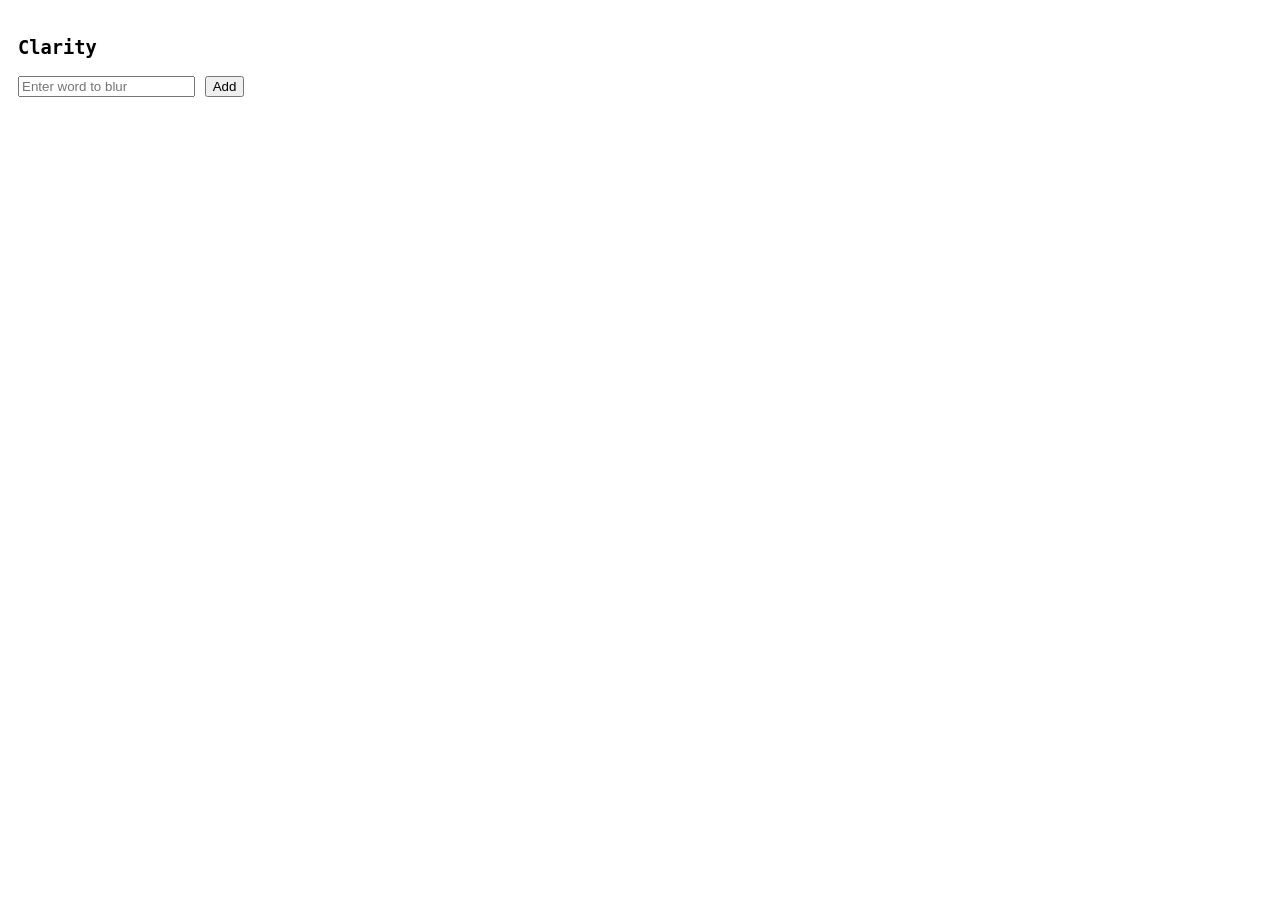
==== popup.html @ 07904cb6 "renamed:    index.html -> popup.html" ====
<!DOCTYPE html>
    <html lang="en">
        <head>
            <meta charset="UTF-8">
            <title>Clarity</title>
            <link rel="stylesheet" href="styles.css">
        </head>
        <body>
            <h3>Clarity</h3>

            <input id="wordInput" placeholder="Enter word to blur">

            <button id="saveWord">Add</button>
            

            <ul id="wordList"></ul>

            <script src="popup.js"></script>


        
        </body>
        
    </html>
---- styles.css ----
body {
  font-family:Monaco, monospace;
  padding: 10px;


}

h2 {
  text-align: center;
  font-family: Monaco, monospace;
}

.blur {
  filter: blur(10px);
}
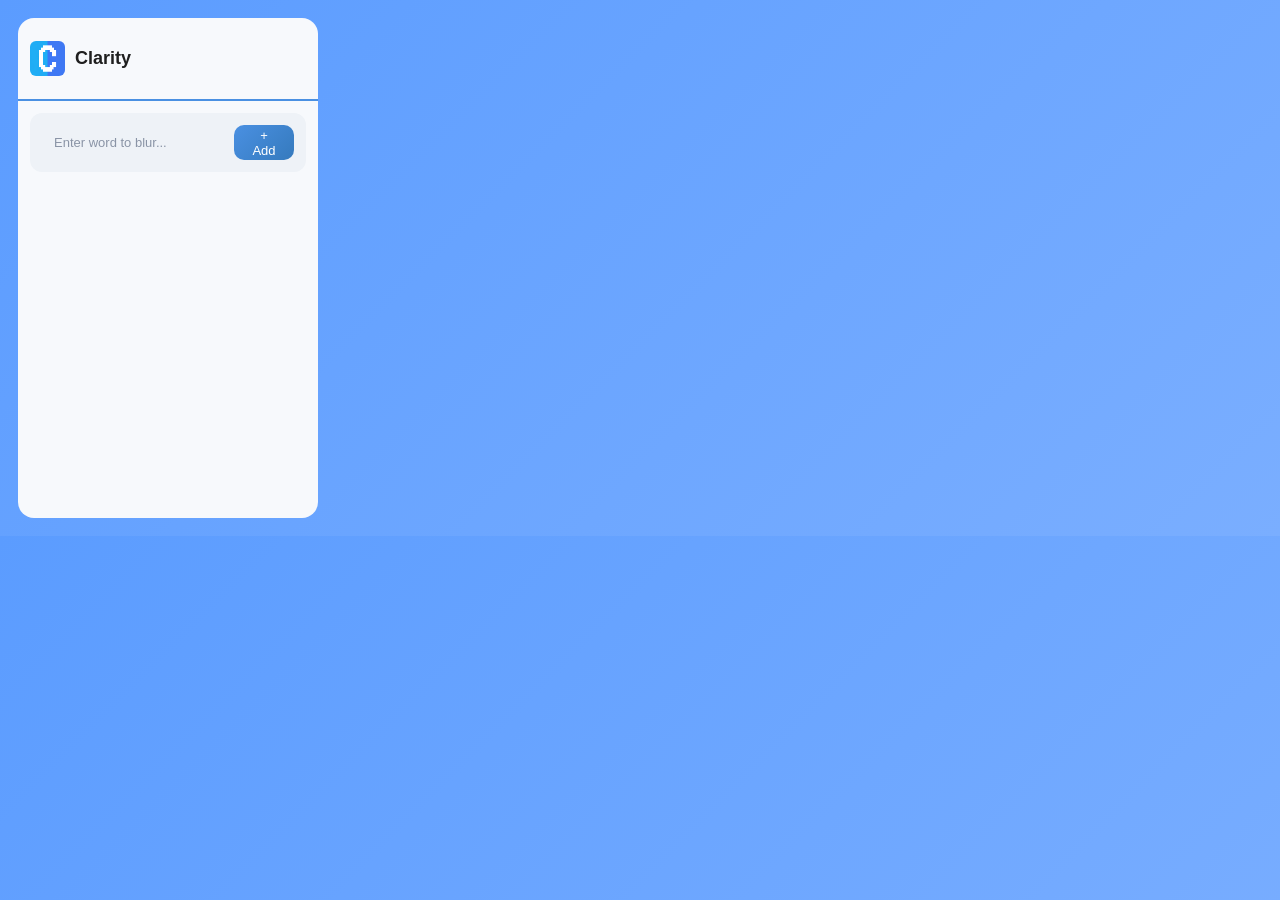
==== commit f5822053: "UI framework" ====
--- a/popup.html
+++ b/popup.html
@@ -5,20 +5,27 @@
             <title>Clarity</title>
             <link rel="stylesheet" href="styles.css">
         </head>
+
         <body>
-            <h3>Clarity</h3>
+            <div class="container">
 
-            <input id="wordInput" placeholder="Enter word to blur">
+                
+                <div class="header">
+                    <img src="icons/icon64.png" class="icon"> 
+                    <h3 class="title">Clarity</h3>
+                </div>
 
-            <button id="saveWord">Add</button>
-            
+                
+                <div class="input-section">
+                    <input id="wordInput" placeholder="Enter word to blur..." />
+                    <button id="saveWord">+ Add</button>
+                </div>
 
-            <ul id="wordList"></ul>
+                
+                <ul id="wordList"></ul>
+
+            </div>
 
             <script src="popup.js"></script>
-
-
-        
         </body>
-        
-    </html>
+    </html>
--- a/styles.css
+++ b/styles.css
@@ -1,15 +1,111 @@
+
 body {
-  font-family:Monaco, monospace;
+  font-family: Inter, sans-serif;
   padding: 10px;
+  background: linear-gradient(135deg, #5b9cff, #7aaeff);
+}
 
 
+.container {
+  display: flex;
+  flex-direction: column;
+  width: 300px;
+  height: 500px;
+  background: #f7f9fc;
+  border-radius: 16px;
+  overflow: hidden;
 }
 
-h2 {
-  text-align: center;
-  font-family: Monaco, monospace;
+
+.header {
+  display: flex;
+  align-items: center;
+  gap: 10px;
+  padding: 12px;
+  border-bottom: 2px solid #4A90E2;
 }
+
+.title {
+  font-size: 18px;
+  font-weight: 600;
+  color: #1f1f1f;
+}
+
+.icon {
+  width: 35px;
+  height: 35px;
+  border-radius: 6px;
+}
+
+
+.input-section {
+  display: flex;
+  padding: 12px;
+  background: #eef2f7;
+  border-radius: 12px;
+  margin: 12px;
+  overflow: hidden;
+}
+
+
+#wordInput {
+  flex: 1;
+  padding: 10px 12px;
+  font-size: 13px;
+  border: none;
+  outline: none;
+  background: transparent;
+  color: #333;
+}
+
+#wordInput::placeholder {
+  color: #8a94a6;
+}
+
+
+#saveWord {
+  padding: 0 16px;
+  font-size: 13px;
+  background: linear-gradient(135deg, #4A90E2, #357ABD);
+  color: white;
+  border: none;
+  cursor: pointer;
+  display: flex;
+  align-items: center;
+  border-radius: 10px;
+  transition: 0.2s ease;
+}
+
+#saveWord:hover {
+  background: linear-gradient(135deg, #357ABD, #2a5f94);
+}
+
+
+.input-section:focus-within {
+  box-shadow: 0 0 0 2px rgba(74, 144, 226, 0.3);
+}
+
+
+#wordList {
+  list-style: none;
+  padding: 0 12px;
+  margin: 0;
+}
+
+
+#wordList li {
+  background: #e6edf7;
+  padding: 10px 12px;
+  border-radius: 12px;
+  margin-bottom: 8px;
+  font-size: 13px;
+  color: #333;
+  display: flex;
+  justify-content: space-between;
+  align-items: center;
+}
+
 
 .blur {
   filter: blur(10px);
-}
+}
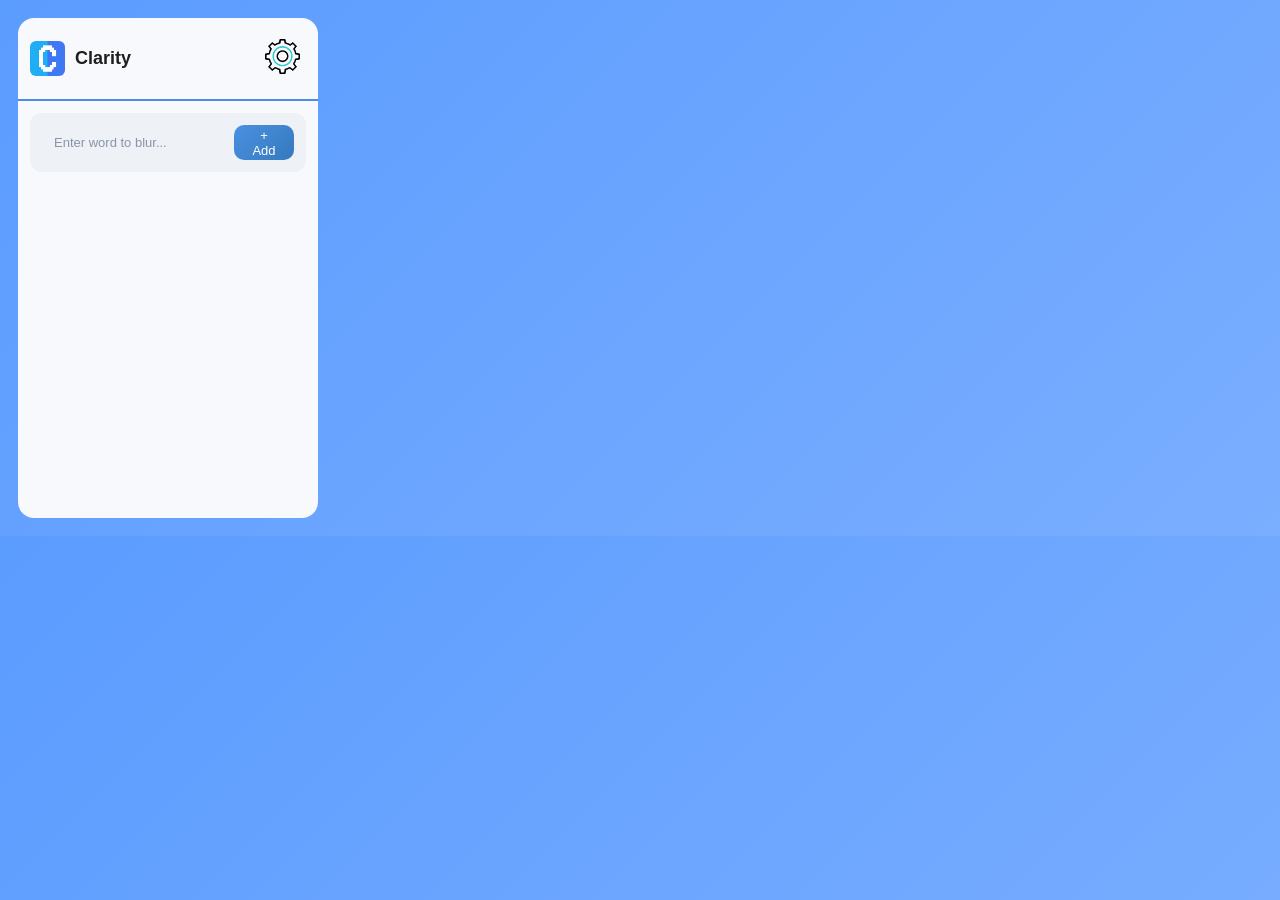
==== commit a52b0e82: "Added settings button and issues file" ====
--- a/popup.html
+++ b/popup.html
@@ -13,6 +13,9 @@
                 <div class="header">
                     <img src="icons/icon64.png" class="icon"> 
                     <h3 class="title">Clarity</h3>
+                    <button id="settings-btn">
+                        <img src="icons/settings.png" class="settings-icon">
+                    </button>
                 </div>
 
                 
--- a/styles.css
+++ b/styles.css
@@ -108,4 +108,26 @@
 
 .blur {
   filter: blur(10px);
+}
+
+#settings-btn {
+  margin-left: auto;
+  background: none;
+  border: none;
+  font-size: 18px;
+  cursor: pointer;
+  color: #555;
+  transition: 0.25s;
+
+}
+
+
+#settings-btn:hover {
+  transform: rotate(20deg);
+  color: #4A90E2;
+}
+
+.settings-icon {
+  width: 35px;
+  height: 35px;
 }
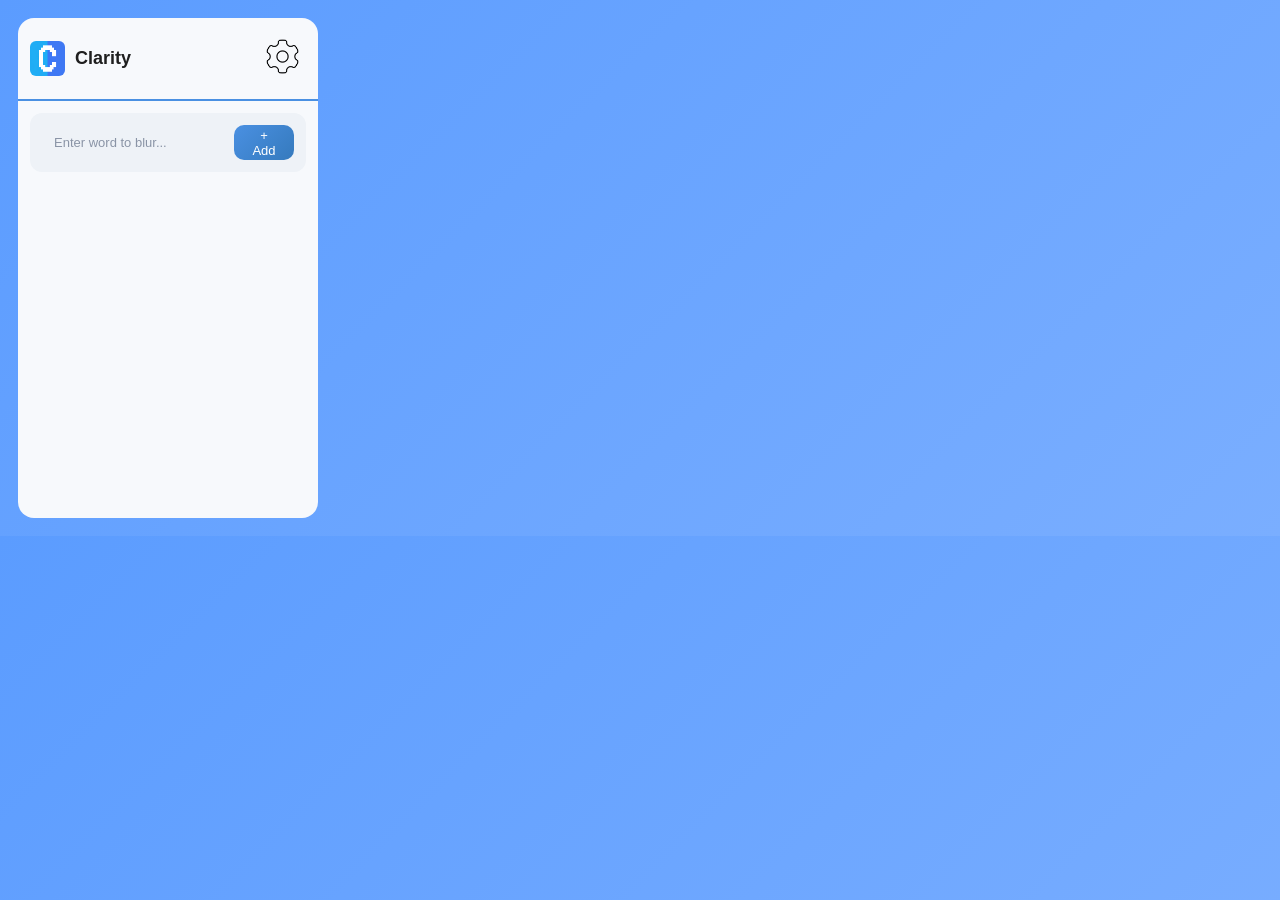
==== commit a4eaedcd: "aded:   icons/settings.png and remvoed some files" ====
--- a/popup.html
+++ b/popup.html
@@ -14,7 +14,7 @@
                     <img src="icons/icon64.png" class="icon"> 
                     <h3 class="title">Clarity</h3>
                     <button id="settings-btn">
-                        <img src="icons/settings.png" class="settings-icon">
+                        <img src="icons/setting.png" class="settings-icon">
                     </button>
                 </div>
 
@@ -29,6 +29,8 @@
 
             </div>
 
+          
+
             <script src="popup.js"></script>
         </body>
     </html>
--- a/styles.css
+++ b/styles.css
@@ -117,17 +117,24 @@
   font-size: 18px;
   cursor: pointer;
   color: #555;
-  transition: 0.25s;
 
-}
-
-
-#settings-btn:hover {
-  transform: rotate(20deg);
-  color: #4A90E2;
 }
 
 .settings-icon {
   width: 35px;
   height: 35px;
-}+}
+
+.delete-btn {
+  margin-left: 10px;
+  font-size: 12px;
+  cursor: pointer;
+  opacity: 0;
+  transition: opacity 0.2s ease;
+  color: rgb(232, 53, 53);
+}
+
+#wordList li:hover .delete-btn {
+  opacity: 1;
+}
+
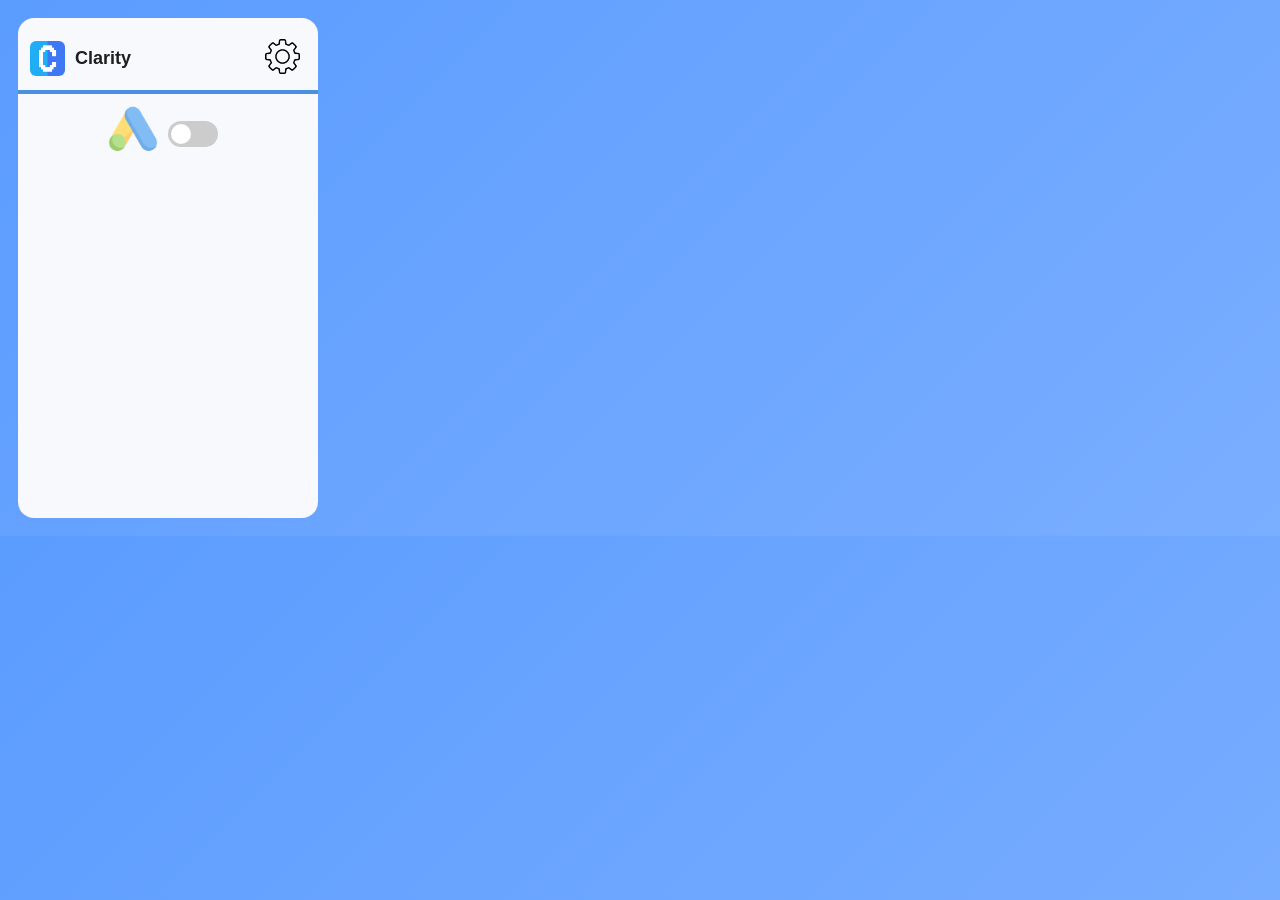
==== commit ab21f427: "Added ad block feature" ====
--- a/popup.html
+++ b/popup.html
@@ -14,18 +14,31 @@
                     <img src="icons/icon64.png" class="icon"> 
                     <h3 class="title">Clarity</h3>
                     <button id="settings-btn">
-                        <img src="icons/setting.png" class="settings-icon">
+                        <img src="icons/settings.png" class="settings-icon">
                     </button>
                 </div>
 
-                
-                <div class="input-section">
-                    <input id="wordInput" placeholder="Enter word to blur..." />
-                    <button id="saveWord">+ Add</button>
+                <div class="toggle-section">
+                    <label for="adBlock">
+                        <img src="icons/ad-block.png" class="adBlockIcon">
+                        <span class="adBlockSwitch">
+                            <input type="checkbox" id="adBlock">
+                            <span class="slider"></span>
+                        </span>
+                        
+                    </label>
+                    
                 </div>
 
+
+
+
+
                 
-                <ul id="wordList"></ul>
+  
+
+                
+                
 
             </div>
 
--- a/styles.css
+++ b/styles.css
@@ -22,7 +22,10 @@
   align-items: center;
   gap: 10px;
   padding: 12px;
-  border-bottom: 2px solid #4A90E2;
+  border-bottom: 4px solid #4A90E2;
+  padding-bottom: 3px;
+  
+
 }
 
 .title {
@@ -37,78 +40,6 @@
   border-radius: 6px;
 }
 
-
-.input-section {
-  display: flex;
-  padding: 12px;
-  background: #eef2f7;
-  border-radius: 12px;
-  margin: 12px;
-  overflow: hidden;
-}
-
-
-#wordInput {
-  flex: 1;
-  padding: 10px 12px;
-  font-size: 13px;
-  border: none;
-  outline: none;
-  background: transparent;
-  color: #333;
-}
-
-#wordInput::placeholder {
-  color: #8a94a6;
-}
-
-
-#saveWord {
-  padding: 0 16px;
-  font-size: 13px;
-  background: linear-gradient(135deg, #4A90E2, #357ABD);
-  color: white;
-  border: none;
-  cursor: pointer;
-  display: flex;
-  align-items: center;
-  border-radius: 10px;
-  transition: 0.2s ease;
-}
-
-#saveWord:hover {
-  background: linear-gradient(135deg, #357ABD, #2a5f94);
-}
-
-
-.input-section:focus-within {
-  box-shadow: 0 0 0 2px rgba(74, 144, 226, 0.3);
-}
-
-
-#wordList {
-  list-style: none;
-  padding: 0 12px;
-  margin: 0;
-}
-
-
-#wordList li {
-  background: #e6edf7;
-  padding: 10px 12px;
-  border-radius: 12px;
-  margin-bottom: 8px;
-  font-size: 13px;
-  color: #333;
-  display: flex;
-  justify-content: space-between;
-  align-items: center;
-}
-
-
-.blur {
-  filter: blur(10px);
-}
 
 #settings-btn {
   margin-left: auto;
@@ -125,16 +56,72 @@
   height: 35px;
 }
 
-.delete-btn {
-  margin-left: 10px;
-  font-size: 12px;
-  cursor: pointer;
-  opacity: 0;
-  transition: opacity 0.2s ease;
-  color: rgb(232, 53, 53);
+body {
+  font-family: Arial, sans-serif;
+  text-align: center;
+  padding: 10px;
 }
 
-#wordList li:hover .delete-btn {
-  opacity: 1;
+.adBlockSwitch {
+  position: relative;
+  display: inline-block;
+  width: 50px;
+  height: 26px;
 }
 
+.adBlockSwitch input {
+  opacity: 0;
+  width: 0;
+  height: 0;
+}
+
+.adBlockSwitch .slider {
+  position: absolute;
+  cursor: pointer;
+  inset: 0;
+  background-color: #ccc;
+  border-radius: 34px;
+  transition: 0.3s;
+}
+
+.adBlockSwitch .slider::before {
+  content: "";
+  position: absolute;
+  height: 20px;
+  width: 20px;
+  left: 3px;
+  bottom: 3px;
+  background-color: white;
+  border-radius: 50%;
+  transition: 0.3s;
+}
+
+
+#adBlock:checked + .slider {
+  background: linear-gradient(to right, #4A90E2, #50E3C2);
+}
+
+
+#adBlock:checked + .slider::before {
+  transform: translateX(24px);
+}
+
+.toggle-section label {
+  display: flex;
+  align-items: center;
+  gap: 10px;
+  cursor: pointer;
+}
+
+.toggle-section {
+  margin-left: 90px;
+  margin-top: 10px;
+  
+
+}
+
+.adBlockIcon {
+  width: 50px;
+  height: 50px;
+  margin-bottom: 10px;
+}
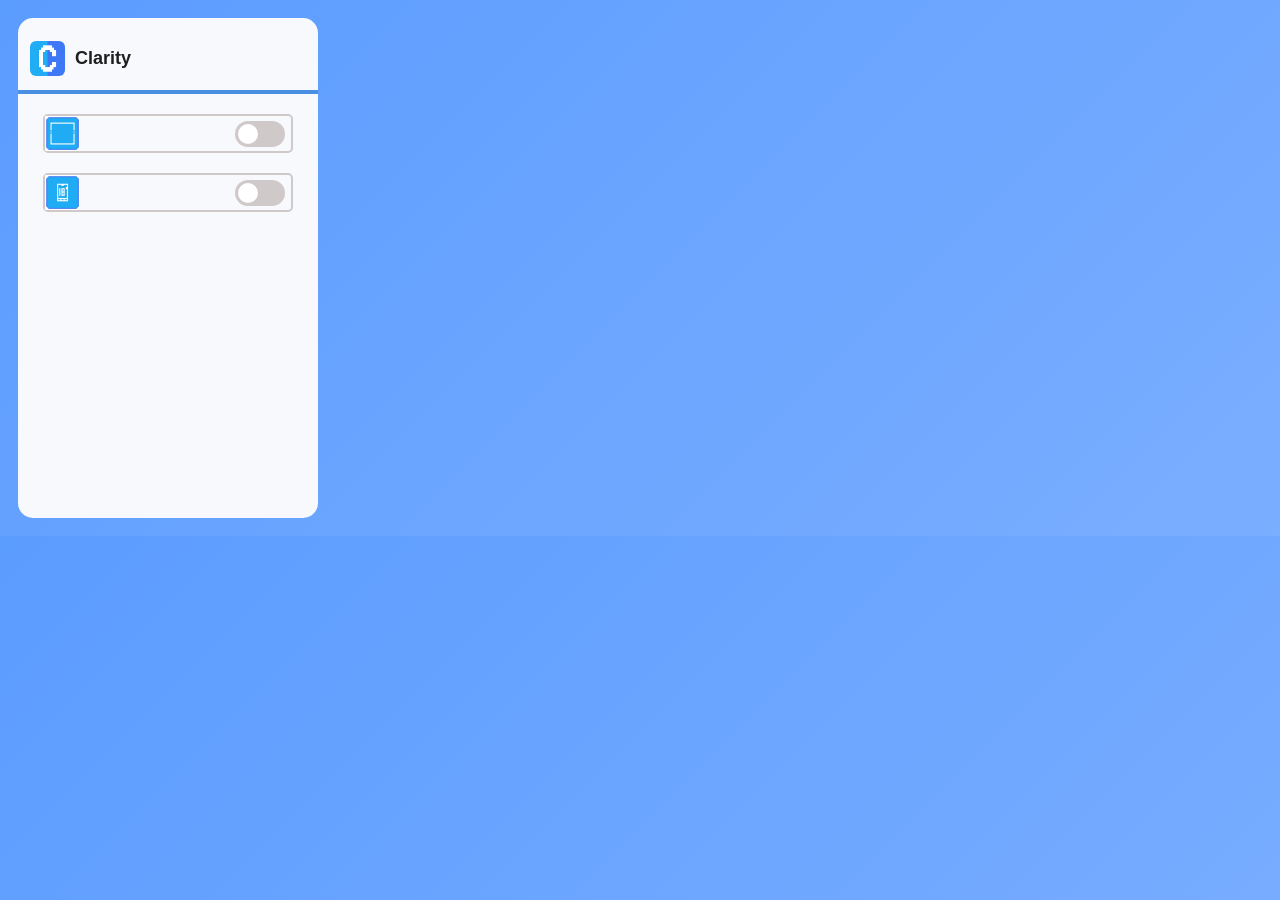
==== commit 83f0c152: "Added new UI buttons and changed some display features" ====
--- a/popup.html
+++ b/popup.html
@@ -7,26 +7,51 @@
         </head>
 
         <body>
-            <div class="container">
 
+            <!-- Main body content for popup starts here -->
+
+            <div class="container">   <!-- Main container for the popup content -->
+
+                <!-- Header section containing the logo and title -->
+
+                <div class="header">  
+                    <img src="icons/icon64.png" class="clarityLogo"> 
+                    <h3 class="title">Clarity</h3>
                 
-                <div class="header">
-                    <img src="icons/icon64.png" class="icon"> 
-                    <h3 class="title">Clarity</h3>
-                    <button id="settings-btn">
-                        <img src="icons/settings.png" class="settings-icon">
-                    </button>
                 </div>
 
-                <div class="toggle-section">
-                    <label for="adBlock">
-                        <img src="icons/ad-block.png" class="adBlockIcon">
-                        <span class="adBlockSwitch">
-                            <input type="checkbox" id="adBlock">
-                            <span class="slider"></span>
-                        </span>
-                        
-                    </label>
+                <!-- Section for adding toggle switches for features -->
+
+                <div class="toggle-section">  
+
+                    <!-- Adblock toggle switch section -->
+
+                    <div class="adblocksection">  
+                        <label for="adBlock">
+                            <img src="icons/adBlock.png" class="adBlockIcon">
+                            <span class="adBlockSwitch">
+                                <input type="checkbox" id="adBlock">
+                                <span class="slider"></span>
+                            </span>
+                        </label>
+                    </div>
+
+                    <!-- Thirst trap toggle switch section -->
+
+                    <div class="thirsttrapsection">
+                        <label for="thirstTrap">
+                            <img src="icons/thirstTrap.png" class="thirstTrapIcon">
+                            <span class="thirstTrapSwitch">
+                                <input type="checkbox" id="thirstTrap">
+                                <span class="slider"></span>
+                            </span>
+                        </label>
+                    </div>
+
+
+
+
+
                     
                 </div>
 
--- a/styles.css
+++ b/styles.css
@@ -1,22 +1,24 @@
 
+/* Body for HTML */
 body {
   font-family: Inter, sans-serif;
   padding: 10px;
   background: linear-gradient(135deg, #5b9cff, #7aaeff);
 }
 
-
+/* Shows the popup for the entire extension */
 .container {
   display: flex;
   flex-direction: column;
   width: 300px;
   height: 500px;
   background: #f7f9fc;
-  border-radius: 16px;
+  border-radius: 15px;
   overflow: hidden;
+
 }
 
-
+/* Header of the popup (Anything diplayed above the line) */
 .header {
   display: flex;
   align-items: center;
@@ -25,43 +27,23 @@
   border-bottom: 4px solid #4A90E2;
   padding-bottom: 3px;
   
-
 }
 
+/* Title of the popup "Clarity" */
 .title {
   font-size: 18px;
   font-weight: 600;
   color: #1f1f1f;
 }
 
-.icon {
+/* Clarity logo */
+.clarityLogo {
   width: 35px;
   height: 35px;
   border-radius: 6px;
 }
 
-
-#settings-btn {
-  margin-left: auto;
-  background: none;
-  border: none;
-  font-size: 18px;
-  cursor: pointer;
-  color: #555;
-
-}
-
-.settings-icon {
-  width: 35px;
-  height: 35px;
-}
-
-body {
-  font-family: Arial, sans-serif;
-  text-align: center;
-  padding: 10px;
-}
-
+/* Adblock toggle switch */
 .adBlockSwitch {
   position: relative;
   display: inline-block;
@@ -69,19 +51,22 @@
   height: 26px;
 }
 
+
 .adBlockSwitch input {
   opacity: 0;
   width: 0;
   height: 0;
+
 }
 
 .adBlockSwitch .slider {
   position: absolute;
   cursor: pointer;
   inset: 0;
-  background-color: #ccc;
-  border-radius: 34px;
+  background-color: #cfc9c9;
+  border-radius: 32px;
   transition: 0.3s;
+  
 }
 
 .adBlockSwitch .slider::before {
@@ -106,22 +91,102 @@
   transform: translateX(24px);
 }
 
-.toggle-section label {
+
+.adblocksection label {
   display: flex;
   align-items: center;
-  gap: 10px;
+  gap: 155px;
   cursor: pointer;
-}
-
-.toggle-section {
-  margin-left: 90px;
-  margin-top: 10px;
-  
 
 }
 
+.adblocksection {
+  margin-left: 25px;
+  margin-top: 20px;
+  margin-right: 25px;
+  border-color: #cfc9c9;
+  border-width: 2.5px;
+  border-style: solid;
+  border-radius: 5px;
+}
+
 .adBlockIcon {
+  width: 35px;
+  height: 35px;
+}
+
+/*Thirst trap toggle switch*/
+
+.thirstTrapSwitch {
+  position: relative;
+  display: inline-block;
   width: 50px;
-  height: 50px;
-  margin-bottom: 10px;
-}+  height: 26px;
+}
+
+
+.thirstTrapSwitch input {
+  opacity: 0;
+  width: 0;
+  height: 0;
+
+}
+
+.thirstTrapSwitch .slider {
+  position: absolute;
+  cursor: pointer;
+  inset: 0;
+  background-color: #cfc9c9;
+  border-radius: 32px;
+  transition: 0.3s;
+  
+}
+
+.thirstTrapSwitch .slider::before {
+  content: "";
+  position: absolute;
+  height: 20px;
+  width: 20px;
+  left: 3px;
+  bottom: 3px;
+  background-color: white;
+  border-radius: 50%;
+  transition: 0.3s;
+}
+
+
+#thirstTrap:checked + .slider {
+  background: linear-gradient(to right, #4A90E2, #50E3C2);
+}
+
+
+#thirstTrap:checked + .slider::before {
+  transform: translateX(24px);
+}
+
+
+.thirsttrapsection label {
+  display: flex;
+  align-items: center;
+  gap: 155px;
+  cursor: pointer;
+
+}
+
+.thirsttrapsection {
+  margin-left: 25px;
+  margin-top: 20px;
+  margin-right: 25px;
+  border-color: #cfc9c9;
+  border-width: 2.5px;
+  border-style: solid;
+  border-radius: 5px;
+}
+
+.thirstTrapIcon {
+  width: 35px;
+  height: 35px;
+}
+
+
+
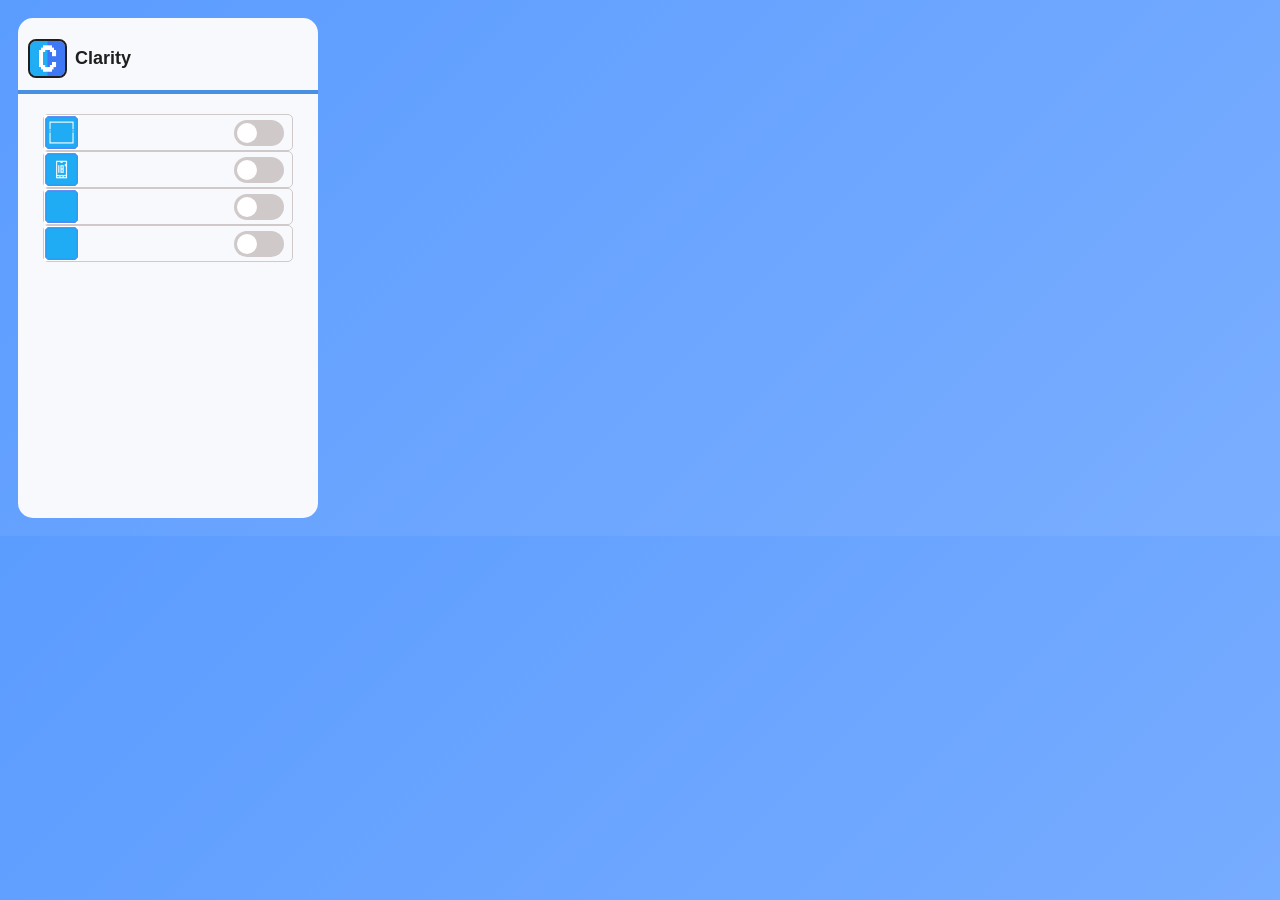
==== commit feedf3c0: "Added ragebait selection and nsfwblock selection" ====
--- a/popup.html
+++ b/popup.html
@@ -48,7 +48,29 @@
                         </label>
                     </div>
 
+                    <!-- NSFW block toggle switch section -->
 
+                    <div class="nsfwblockselection">
+                        <label for="nsfwBlock">
+                            <img src="icons/nsfwBlock.png" class="nsfwBlockIcon">
+                            <span class="nsfwBlockSwitch">
+                                <input type="checkbox" id="nsfwBlock">
+                                <span class="slider"></span>
+                            </span>
+                        </label>
+                    </div>
+
+                    <!-- Ragebait block toggle switch section -->
+
+                    <div class="ragebaitblockselection">
+                        <label for="ragebaitBlock">
+                            <img src="icons/ragebaitBlock.png" class="ragebaitBlockIcon">
+                            <span class="ragebaitBlockSwitch">
+                                <input type="checkbox" id="ragebaitBlock">
+                                <span class="slider"></span>
+                            </span>
+                        </label>   
+                    </div>
 
 
 
--- a/styles.css
+++ b/styles.css
@@ -41,9 +41,21 @@
   width: 35px;
   height: 35px;
   border-radius: 6px;
+  outline: #1f1f1f solid 2px;
 }
 
 /* Adblock toggle switch */
+
+.adblocksection {
+  margin-left: 25px;
+  margin-top: 20px;
+  margin-right: 25px;
+  border-color: #cfc9c9;
+  border-width: 0.5px;
+  border-style: solid;
+  border-radius: 5px;
+}
+
 .adBlockSwitch {
   position: relative;
   display: inline-block;
@@ -100,22 +112,22 @@
 
 }
 
-.adblocksection {
+.adBlockIcon {
+  width: 35px;
+  height: 35px;
+}
+
+/*Thirst trap toggle switch*/
+
+.thirsttrapsection {
   margin-left: 25px;
-  margin-top: 20px;
+  margin-top: 0px;
   margin-right: 25px;
   border-color: #cfc9c9;
-  border-width: 2.5px;
+  border-width: 0.5px;
   border-style: solid;
   border-radius: 5px;
 }
-
-.adBlockIcon {
-  width: 35px;
-  height: 35px;
-}
-
-/*Thirst trap toggle switch*/
 
 .thirstTrapSwitch {
   position: relative;
@@ -173,20 +185,146 @@
 
 }
 
-.thirsttrapsection {
+.thirstTrapIcon {
+  width: 35px;
+  height: 35px;
+}
+
+/* NSFW block toggle switch */
+
+.nsfwblockselection {
   margin-left: 25px;
-  margin-top: 20px;
+  margin-top: 0px;
   margin-right: 25px;
   border-color: #cfc9c9;
-  border-width: 2.5px;
+  border-width: 0.5px;
   border-style: solid;
   border-radius: 5px;
 }
 
-.thirstTrapIcon {
-  width: 35px;
-  height: 35px;
-}
-
-
-
+.nsfwBlockSwitch {
+  position: relative;
+  display: inline-block;
+  width: 50px;
+  height: 26px;
+}
+
+.nsfwBlockSwitch input {
+  opacity: 0;
+  width: 0;
+  height: 0;
+
+}
+
+.nsfwBlockSwitch .slider {
+  position: absolute;
+  cursor: pointer;
+  inset: 0;
+  background-color: #cfc9c9;
+  border-radius: 32px;
+  transition: 0.3s;
+  
+}
+
+.nsfwBlockSwitch .slider::before {
+  content: "";
+  position: absolute;
+  height: 20px;
+  width: 20px;
+  left: 3px;
+  bottom: 3px;
+  background-color: white;
+  border-radius: 50%;
+  transition: 0.3s;
+}
+
+#nsfwBlock:checked + .slider {
+  background: linear-gradient(to right, #4A90E2, #50E3C2);
+}
+
+#nsfwBlock:checked + .slider::before {
+  transform: translateX(24px);
+}
+
+.nsfwblockselection label {
+  display: flex;
+  align-items: center;
+  gap: 155px;
+  cursor: pointer;
+
+}
+
+.nsfwBlockIcon {
+  width: 35px;
+  height: 35px;
+}
+
+/* Ragebait block toggle switch */
+
+.ragebaitblockselection {
+  margin-left: 25px;
+  margin-top: 0px;
+  margin-right: 25px;
+  border-color: #cfc9c9;
+  border-width: 0.5px;
+  border-style: solid;
+  border-radius: 5px;
+}
+
+.ragebaitBlockSwitch {
+  position: relative;
+  display: inline-block;
+  width: 50px;
+  height: 26px;
+}
+
+.ragebaitBlockSwitch input {
+  opacity: 0;
+  width: 0;
+  height: 0;
+
+}
+
+.ragebaitBlockSwitch .slider {
+  position: absolute;
+  cursor: pointer;
+  inset: 0;
+  background-color: #cfc9c9;
+  border-radius: 32px;
+  transition: 0.3s;
+  
+}
+
+.ragebaitBlockSwitch .slider::before {
+  content: "";
+  position: absolute;
+  height: 20px;
+  width: 20px;
+  left: 3px;
+  bottom: 3px;
+  background-color: white;
+  border-radius: 50%;
+  transition: 0.3s;
+}
+
+#ragebaitBlock:checked + .slider {
+  background: linear-gradient(to right, #4A90E2, #50E3C2);
+}
+
+#ragebaitBlock:checked + .slider::before {
+  transform: translateX(24px);
+}
+
+.ragebaitblockselection label {
+  display: flex;
+  align-items: center;
+  gap: 155px;
+  cursor: pointer;
+
+}
+
+.ragebaitBlockIcon {
+  width: 35px;
+  height: 35px;
+}
+
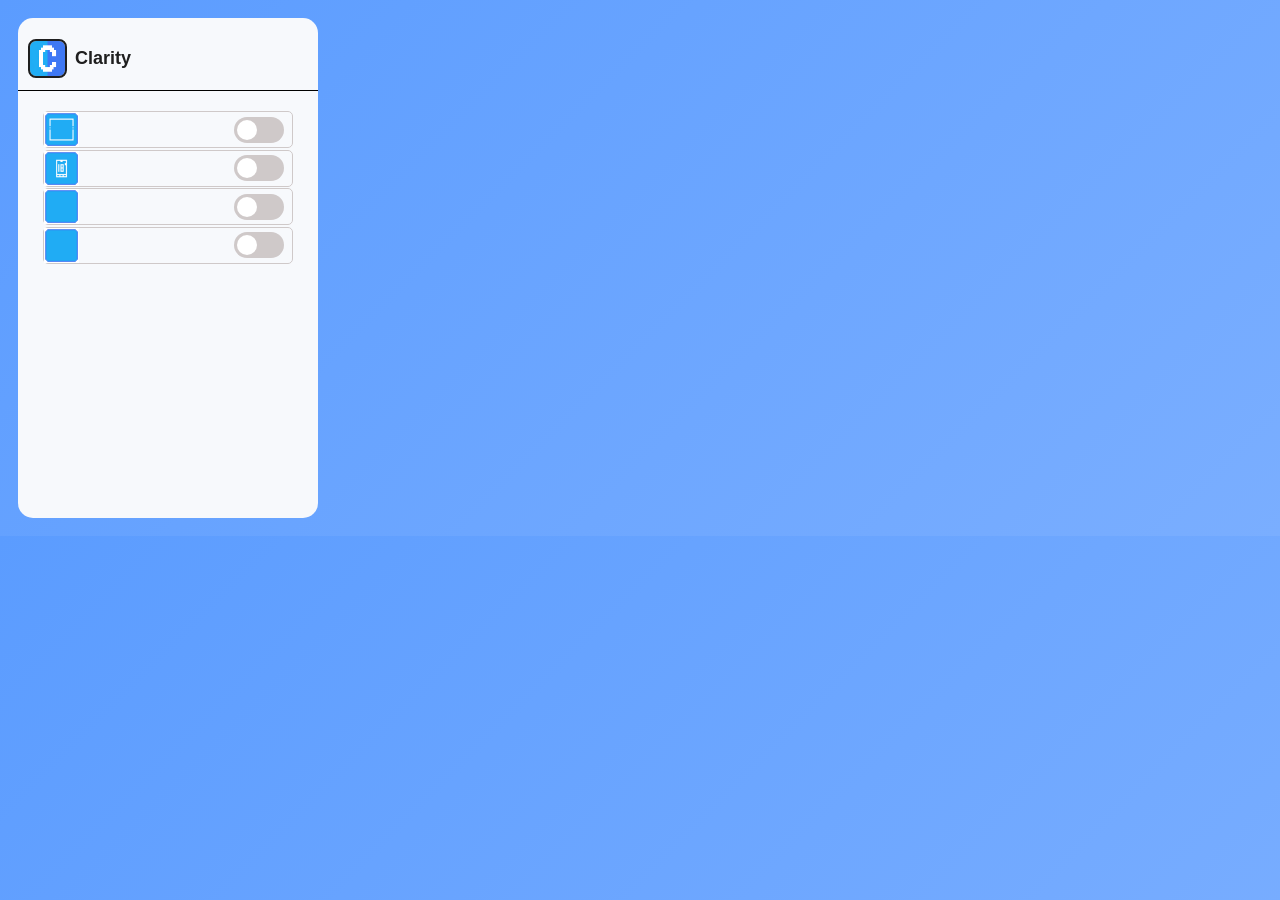
==== commit 96befce1: "Renamed CSS file and added functionality to popup.js" ====
--- a/popup.html
+++ b/popup.html
@@ -3,7 +3,7 @@
         <head>
             <meta charset="UTF-8">
             <title>Clarity</title>
-            <link rel="stylesheet" href="styles.css">
+            <link rel="stylesheet" href="popup.css">
         </head>
 
         <body>
@@ -39,10 +39,10 @@
                     <!-- Thirst trap toggle switch section -->
 
                     <div class="thirsttrapsection">
-                        <label for="thirstTrap">
+                        <label for="thirstTrapBlock">
                             <img src="icons/thirstTrap.png" class="thirstTrapIcon">
                             <span class="thirstTrapSwitch">
-                                <input type="checkbox" id="thirstTrap">
+                                <input type="checkbox" id="thirstTrapBlock">
                                 <span class="slider"></span>
                             </span>
                         </label>
--- a/popup.css
+++ b/popup.css
@@ -0,0 +1,333 @@
+
+/* Body for HTML */
+body {
+  font-family: Inter, sans-serif;
+  padding: 10px;
+  background: linear-gradient(135deg, #5b9cff, #7aaeff);
+}
+
+/* Shows the popup for the entire extension */
+.container {
+  display: flex;
+  flex-direction: column;
+  width: 300px;
+  height: 500px;
+  background: #f7f9fc;
+  border-radius: 15px;
+  overflow: hidden;
+
+}
+
+/* Header of the popup (Anything diplayed above the line) */
+.header {
+  display: flex;
+  align-items: center;
+  gap: 10px;
+  padding: 12px;
+  border-bottom: 4px solid #4A90E2;
+  padding-bottom: 3px;
+  border-color: black;
+  border-width: 0.5px;
+  
+}
+
+/* Title of the popup "Clarity" */
+.title {
+  font-size: 18px;
+  font-weight: 600;
+  color: #1f1f1f;
+}
+
+/* Clarity logo */
+.clarityLogo {
+  width: 35px;
+  height: 35px;
+  border-radius: 6px;
+  outline: #1f1f1f solid 2px;
+}
+
+
+/* Adblock toggle switch */
+
+.adblocksection {
+  margin-left: 25px;
+  margin-top: 20px;
+  margin-right: 25px;
+  border-color: #cfc9c9;
+  border-width: 0.5px;
+  border-style: solid;
+  border-radius: 5px;
+}
+
+.adBlockSwitch {
+  position: relative;
+  display: inline-block;
+  width: 50px;
+  height: 26px;
+}
+
+
+.adBlockSwitch input {
+  opacity: 0;
+  width: 0;
+  height: 0;
+
+}
+
+.adBlockSwitch .slider {
+  position: absolute;
+  cursor: pointer;
+  inset: 0;
+  background-color: #cfc9c9;
+  border-radius: 32px;
+  transition: 0.3s;
+  
+}
+
+.adBlockSwitch .slider::before {
+  content: "";
+  position: absolute;
+  height: 20px;
+  width: 20px;
+  left: 3px;
+  bottom: 3px;
+  background-color: white;
+  border-radius: 50%;
+  transition: 0.3s;
+}
+
+
+#adBlock:checked + .slider {
+  background: linear-gradient(to right, #4A90E2, #50E3C2);
+}
+
+
+#adBlock:checked + .slider::before {
+  transform: translateX(24px);
+}
+
+
+.adblocksection label {
+  display: flex;
+  align-items: center;
+  gap: 155px;
+  cursor: pointer;
+
+}
+
+.adBlockIcon {
+  width: 35px;
+  height: 35px;
+}
+
+/*Thirst trap toggle switch*/
+
+.thirsttrapsection {
+  margin-left: 25px;
+  margin-top: 1.5px;
+  margin-right: 25px;
+  border-color: #cfc9c9;
+  border-width: 0.5px;
+  border-style: solid;
+  border-radius: 5px;
+}
+
+.thirstTrapSwitch {
+  position: relative;
+  display: inline-block;
+  width: 50px;
+  height: 26px;
+}
+
+
+.thirstTrapSwitch input {
+  opacity: 0;
+  width: 0;
+  height: 0;
+
+}
+
+.thirstTrapSwitch .slider {
+  position: absolute;
+  cursor: pointer;
+  inset: 0;
+  background-color: #cfc9c9;
+  border-radius: 32px;
+  transition: 0.3s;
+  
+}
+
+.thirstTrapSwitch .slider::before {
+  content: "";
+  position: absolute;
+  height: 20px;
+  width: 20px;
+  left: 3px;
+  bottom: 3px;
+  background-color: white;
+  border-radius: 50%;
+  transition: 0.3s;
+}
+
+      
+#thirstTrapBlock:checked + .slider {
+  background: linear-gradient(to right, #4A90E2, #50E3C2);
+}
+
+
+#thirstTrapBlock:checked + .slider::before {
+  transform: translateX(24px);
+}
+
+
+.thirsttrapsection label {
+  display: flex;
+  align-items: center;
+  gap: 155px;
+  cursor: pointer;
+
+}
+
+.thirstTrapIcon {
+  width: 35px;
+  height: 35px;
+}
+
+/* NSFW block toggle switch */
+
+.nsfwblockselection {
+  margin-left: 25px;
+  margin-top: 1.5px;
+  margin-right: 25px;
+  border-color: #cfc9c9;
+  border-width: 0.5px;
+  border-style: solid;
+  border-radius: 5px;
+}
+
+.nsfwBlockSwitch {
+  position: relative;
+  display: inline-block;
+  width: 50px;
+  height: 26px;
+}
+
+.nsfwBlockSwitch input {
+  opacity: 0;
+  width: 0;
+  height: 0;
+
+}
+
+.nsfwBlockSwitch .slider {
+  position: absolute;
+  cursor: pointer;
+  inset: 0;
+  background-color: #cfc9c9;
+  border-radius: 32px;
+  transition: 0.3s;
+  
+}
+
+.nsfwBlockSwitch .slider::before {
+  content: "";
+  position: absolute;
+  height: 20px;
+  width: 20px;
+  left: 3px;
+  bottom: 3px;
+  background-color: white;
+  border-radius: 50%;
+  transition: 0.3s;
+}
+
+#nsfwBlock:checked + .slider {
+  background: linear-gradient(to right, #4A90E2, #50E3C2);
+}
+
+#nsfwBlock:checked + .slider::before {
+  transform: translateX(24px);
+}
+
+.nsfwblockselection label {
+  display: flex;
+  align-items: center;
+  gap: 155px;
+  cursor: pointer;
+
+}
+
+.nsfwBlockIcon {
+  width: 35px;
+  height: 35px;
+}
+
+/* Ragebait block toggle switch */
+
+.ragebaitblockselection {
+  margin-left: 25px;
+  margin-top: 1.5px;
+  margin-right: 25px;
+  border-color: #cfc9c9;
+  border-width: 0.5px;
+  border-style: solid;
+  border-radius: 5px;
+}
+
+.ragebaitBlockSwitch {
+  position: relative;
+  display: inline-block;
+  width: 50px;
+  height: 26px;
+}
+
+.ragebaitBlockSwitch input {
+  opacity: 0;
+  width: 0;
+  height: 0;
+
+}
+
+.ragebaitBlockSwitch .slider {
+  position: absolute;
+  cursor: pointer;
+  inset: 0;
+  background-color: #cfc9c9;
+  border-radius: 32px;
+  transition: 0.3s;
+  
+}
+
+.ragebaitBlockSwitch .slider::before {
+  content: "";
+  position: absolute;
+  height: 20px;
+  width: 20px;
+  left: 3px;
+  bottom: 3px;
+  background-color: white;
+  border-radius: 50%;
+  transition: 0.3s;
+}
+
+#ragebaitBlock:checked + .slider {
+  background: linear-gradient(to right, #4A90E2, #50E3C2);
+}
+
+#ragebaitBlock:checked + .slider::before {
+  transform: translateX(24px);
+}
+
+.ragebaitblockselection label {
+  display: flex;
+  align-items: center;
+  gap: 155px;
+  cursor: pointer;
+
+}
+
+.ragebaitBlockIcon {
+  width: 35px;
+  height: 35px;
+}
+
